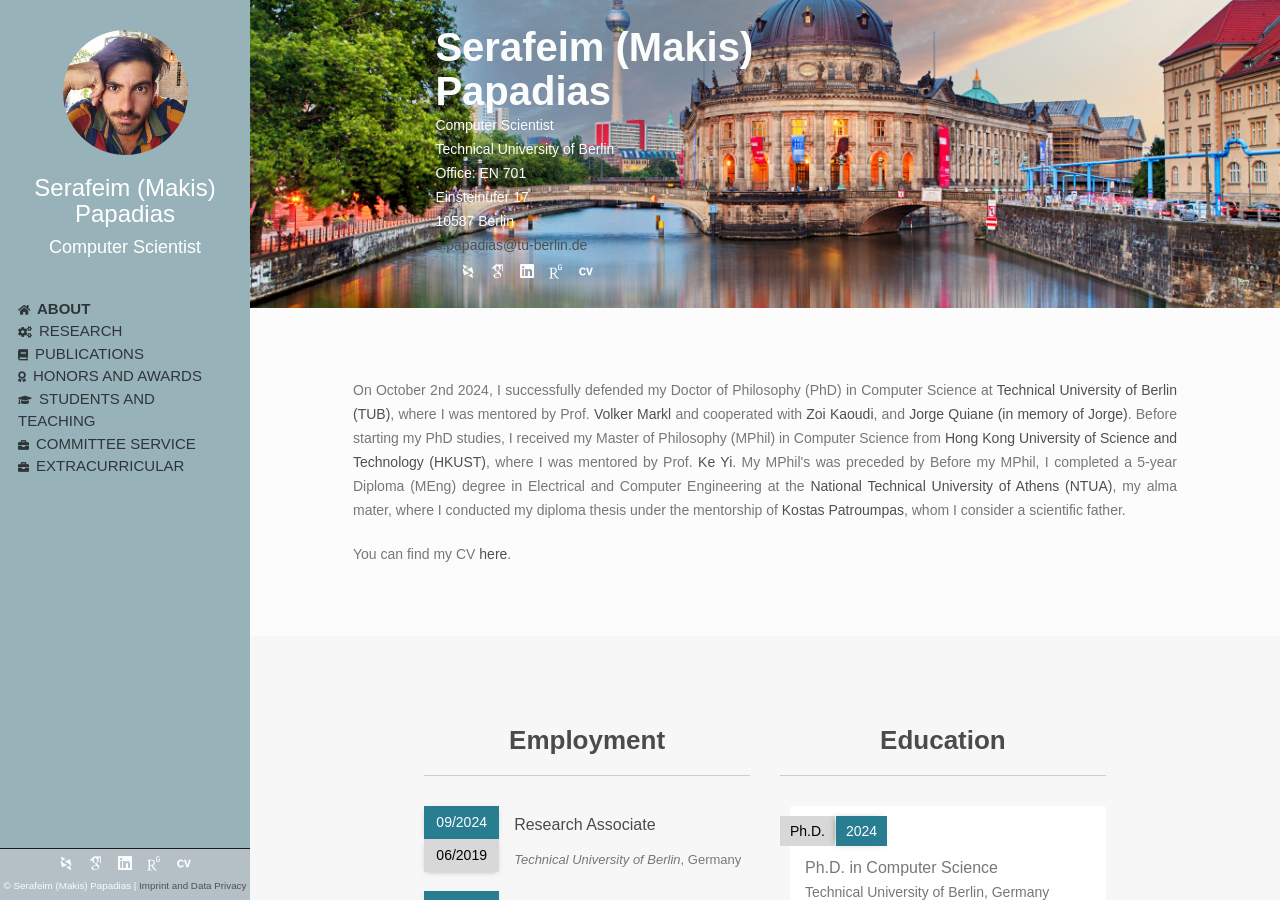
==== index.html @ 9087c863 "minor fix" ====
<!DOCTYPE html>
<html lang="en" style="" class=" js no-touch csstransitions">
<head><meta http-equiv="Content-Type" content="text/html; charset=UTF-8">
        <title>Serafeim (Makis) Papadias homepage</title>

        <meta name="viewport" content="width=device-width, initial-scale=1, maximum-scale=1">

        <meta name="description" content="Serafeim (Makis) Papadias homepage">
        <meta name="keywords" content="Serafeim (Makis) Papadias">

        <!--CSS styles-->
        <link rel="stylesheet" href="./papadias_homepage_files/bootstrap.css">
        <link rel="stylesheet" href="./papadias_homepage_files/font-awesome.min.css">
		<link rel="stylesheet" href="./papadias_homepage_files/all.css" rel="stylesheet"> <!--load all styles -->
        <link rel="stylesheet" href="./papadias_homepage_files/perfect-scrollbar-0.4.5.min.css">
        <link rel="stylesheet" href="./papadias_homepage_files/magnific-popup.css">
        <link rel="stylesheet" href="./papadias_homepage_files/style.css">
        <link rel="stylesheet" href="./papadias_homepage_files/alert.css">
        <link id="theme-style" rel="stylesheet" href="./papadias_homepage_files/default.css">
        <link rel="stylesheet" href="./papadias_homepage_files/colors.css">
        <link rel="stylesheet" href="./papadias_homepage_files/custom.css">
        <link rel="stylesheet" href="./papadias_homepage_files/academicons.min.css">


        <!--/CSS styles-->
        <!--Javascript files-->
		<script type="text/javascript" src="./papadias_homepage_files/jquery-1.11.3.min.js.download"></script>
        <script type="text/javascript" src="./papadias_homepage_files/TweenMax.min.js.download"></script>
        <script type="text/javascript" src="./papadias_homepage_files/jquery.touchSwipe.min.js.download"></script>
        <script type="text/javascript" src="./papadias_homepage_files/jquery.carouFredSel-6.2.1-packed.js.download"></script>

        <script type="text/javascript" src="./papadias_homepage_files/modernizr.custom.63321.js.download"></script>
        <script type="text/javascript" src="./papadias_homepage_files/jquery.dropdownit.js.download"></script>

        <script type="text/javascript" src="./papadias_homepage_files/ScrollToPlugin.min.js.download"></script>

        <script type="text/javascript" src="./papadias_homepage_files/bootstrap.min.js.download"></script>

        <script type="text/javascript" src="./papadias_homepage_files/jquery.mixitup.min.js.download"></script>

        <script type="text/javascript" src="./papadias_homepage_files/masonry.min.js.download"></script>

        <script type="text/javascript" src="./papadias_homepage_files/perfect-scrollbar-0.4.5.with-mousewheel.min.js.download"></script>
        <script type="text/javascript" src="./papadias_homepage_files/jquery.nicescroll.min.js.download"></script>


        <script type="text/javascript" src="./papadias_homepage_files/magnific-popup.js.download"></script>
        <script type="text/javascript" src="./papadias_homepage_files/custom.js.download"></script>

        <!--/Javascript files-->

		<!-- Analytics -->
		<!-- Global site tag (gtag.js) - Google Analytics -->
		<!-- <script async src="https://www.googletagmanager.com/gtag/js?id=UA-162866600-1"></script>
		<script>
		  window.dataLayer = window.dataLayer || [];
		  function gtag(){dataLayer.push(arguments);}
		  gtag('js', new Date());

		  gtag('config', 'UA-9722545-3');
		</script> -->

    <!-- Google tag (gtag.js) -->
    <script async src="https://www.googletagmanager.com/gtag/js?id=G-JLCM9KYTYY"></script>
    <script>
      window.dataLayer = window.dataLayer || [];
      function gtag(){dataLayer.push(arguments);}
      gtag('js', new Date());

      gtag('config', 'G-JLCM9KYTYY');
    </script>

    <!-- In memory of Jorge Popup -->
    <style>
        #memory-text {
            display: none;
            margin-top: 10px;
            font-style: italic;
            color: black;   
        }
    </style>

    </head>
    <body>

        <!-- In memory of Jorge script -->
        <script>
        function toggleMemoryText() {
            var memoryText = document.getElementById("memory-text");
            if (memoryText.style.display === "none") {
                memoryText.style.display = "block";
            } else {
                memoryText.style.display = "none";
            }
        }
        </script>

        <div id="wrapper">
            <a href="#sidebar" class="mobilemenu"><i class="fa fa-reorder"></i></a>

            <div id="sidebar">
                <div id="sidebar-wrapper" tabindex="0" style="overflow-y: hidden; outline: none;">
                    <div id="sidebar-inner">
                        <!-- Profile/logo section-->
                        <div id="profile" class="clearfix">
                            <div class="portrate hidden-xs"></div>
                            <div class="title">
                                <h2 style="font-size: 24px;">Serafeim (Makis) Papadias</h2>
                                <h3 style="color:#FFFFFF;">Computer Scientist</h3>

                                <!--<h5 style="color:#bbb;">Technical University of Berlin</h5>-->
                            </div>
                        </div>
                        <!-- /Profile/logo section-->


						<!-- Main navigation, second style -->
						<ul id="primary-menu" class="menu">
							<li class="menu-item menu-item-type-custom menu-item-object-custom current-menu-item current_page_item menu-item-home"><a href="https://spapadias.github.io/" aria-current="page" title=""><i class="fa fa-home"></i><span>ABOUT</span></a></li>
							<br>
							<li class="menu-item menu-item-type-post_type menu-item-object-page"><a href="https://spapadias.github.io/research.html" title=""><i class="fa fa-gears"></i><span>RESEARCH</span></a></li>
							<br>
							<li class="menu-item menu-item-type-post_type menu-item-object-page"><a href="https://spapadias.github.io/publications.html" title=""><i class="fa fa-book"></i><span>PUBLICATIONS</span></a></li>
							<br>
							<li class="menu-item menu-item-type-post_type menu-item-object-page"><a href="https://spapadias.github.io/awards.html" title=""><i class="fa fa-award"></i><span>HONORS AND AWARDS</span></a></li>
							<br>
							<!--
							<li class="menu-item menu-item-type-post_type menu-item-object-page"><a href="https://spapadias.github.io/talks.html" title=""><i class="fa fa-group"></i><span>TALKS</span></a></li>
							<br>-->
							<li class="menu-item menu-item-type-post_type menu-item-object-page"><a href="https://spapadias.github.io/teaching.html" title=""><i class="fa fa-mortar-board"></i><span>STUDENTS AND TEACHING</span></a></li>
							<br>
							<li class="menu-item menu-item-type-post_type menu-item-object-page"><a href="https://spapadias.github.io/service.html" title=""><i class="fa fa-briefcase"></i><span>COMMITTEE SERVICE</span></a></li>
              <br>
							<li class="menu-item menu-item-type-post_type menu-item-object-page"><a href="https://spapadias.github.io/extracurricular.html" title=""><i class="fa fa-briefcase"></i><span>EXTRACURRICULAR</span></a></li>
            </ul>
						<!-- /Main navigation-->


                        <!-- Sidebar footer -->
                        <div id="sidebar-footer">
                            <div class="info-icons">
                                <ul>
                                    <li><a href="https://dblp.org/pid/237/3343.html" target="_blank"><i class="ai ai-dblp" style="color:#FBFCFC"></i></a></li>
                                    <li><a href="https://scholar.google.com/citations?user=IThrdB8AAAAJ&hl=en" target="_blank"><i class="ai ai-google-scholar" style="color:#FBFCFC"></i></a></li>
                                    <li><a href="https://de.linkedin.com/in/serafeimpapadias" target="_blank"><i class="fab fa-linkedin" style="color:#FBFCFC"></i></a></li>
                                    <!-- <li><a href="https://orcid.org/0000-0001-8873-5455" target="_blank"><i class="ai ai-orcid" style="color:#FBFCFC"></i></a></li> -->
									<li><a href="https://www.researchgate.net/profile/Serafeim-Papadias-3" target="_blank"><i class="ai ai-researchgate" style="color:#FBFCFC"></i></a></li>
                                    <li><a href="https://spapadias.github.io/papadias_homepage_files/cv_makis_dec23.pdf" target="_blank"><i class="ai ai-cv" style="color:#FBFCFC"></i></a></li>
                                </ul>
                            </div>

                            <div id="copyright" style="color:#FBFCFC">© Serafeim (Makis) Papadias | <a href="https://spapadias.github.io/imprint.html">Imprint and Data Privacy</div>

                        </div>
                        <!-- /Sidebar footer -->
                    </div>

                </div>
            <div id="ascrail2000" class="nicescroll-rails nicescroll-rails-vr" style="width: 6px; z-index: auto; cursor: default; position: absolute; top: 0px; left: 244px; height: 561px; touch-action: none; opacity: 0; display: block;"><div class="nicescroll-cursors" style="position: relative; top: 21px; float: right; width: 6px; height: 496px; background-color: rgb(170, 170, 170); border: none; background-clip: padding-box; border-radius: 0px; touch-action: none;"></div></div></div>

            <div id="main" style="display: block;">

                <div id="biography" class="page home" data-pos="home">
                    <div class="pageheader">

                        <div class="headercontent">
                            <div class="section-container">

                                <div class="row">
                                    <div class="clearfix visible-sm visible-xs"></div>
									<div class="col-sm-8 col-md-8 text-left">
										<h3 class="title-with-name" style="color:#FBFCFC">Serafeim (Makis) Papadias</h3>
                                        <p style="color:#FBFCFC; margin-bottom: 0px; text-align: left;">Computer Scientist</p>
                                        <p style="color:#FBFCFC; font-size:14px; margin-bottom: 0px; text-align: left;">Technical University of Berlin </p>
										<p style="color:#FBFCFC; font-size:14px; margin-bottom: 0px; text-align: left;">Office: EN 701 </p>
										<p style="color:#FBFCFC; font-size:14px; margin-bottom: 0px; text-align: left;">Einsteinufer 17 </p>
										<p style="color:#FBFCFC; font-size:14px; margin-bottom: 0px; text-align: left;">10587 Berlin </p>
										<p style="margin-bottom: 0px; text-align: left;"> <a href="mailto:s.papadias@tu-berlin.de">s.papadias@tu-berlin.de</a> </p>
										<div class="info-icons-contact">
                                            <ul>
                                                <li><a href="https://dblp.org/pid/237/3343.html" target="_blank"><i class="ai ai-dblp" style="color:#FBFCFC;"></i></a></li>
                                                <li><a href="https://scholar.google.com/citations?user=IThrdB8AAAAJ&hl=en" target="_blank"><i class="ai ai-google-scholar" style="color:#FBFCFC"></i></a></li>
                                                <li><a href="https://de.linkedin.com/in/serafeimpapadias" target="_blank"><i class="fab fa-linkedin" style="color:#FBFCFC"></i></a></li>
                                                <!-- <li><a href="https://orcid.org/0000-0001-8873-5455" target="_blank"><i class="ai ai-orcid" style="color:#FBFCFC"></i></a></li> -->
												<li><a href="https://www.researchgate.net/profile/Serafeim-Papadias-3" target="_blank"><i class="ai ai-researchgate" style="color:#FBFCFC"></i></a></li>
                                                <li><a href="https://spapadias.github.io/papadias_homepage_files/cv_makis_dec23.pdf" target="_blank"><i class="ai ai-cv" style="color:#FBFCFC"></i></a></li>
                                            </ul>
                                        </div>
                                    </div>


                                </div>
                            </div>
                        </div>
                    </div>

                    <div class="pagecontents">

                        <div class="section color-1">
                            <div class="section-container">

                                <div class="row">
                                    <!-- <div class="col-sm-10 col-sm-offset-1 col-md-10 col-md-offset-1"> -->
                                    <div class="col-sm-12 col-md-12">

                    <p style="text-align:justify">
                    On October 2nd 2024, I successfully defended my Doctor of Philosophy (PhD) in Computer Science at <a href="https://www.tu.berlin/en/" target="_blank">Technical University of Berlin (TUB)</a>, where I was mentored by Prof. <a href="https://www.tu.berlin/en/dima/about-us/prof-dr-volker-markl" target="_blank">Volker Markl</a> and cooperated with <a href="https://itu.dk/~zoka/" target="_blank">Zoi Kaoudi</a>, and <a href="https://itu.dk/~joqu/" target="_blank">Jorge Quiane</a> <a href="#" onclick="toggleMemoryText()">(in memory of Jorge)</a>. Before starting my PhD studies, I received my Master of Philosophy (MPhil) in Computer Science from <a href="https://www.ust.hk/" target="_blank">Hong Kong University of Science and Technology (HKUST)</a>, 
                    <!-- in 2018,  -->
                    where I was mentored by Prof. <a href="https://www.cse.ust.hk/~yike/" target="_blank">Ke Yi</a>. 
                    <!-- , who has <a href="https://m.imdb.com/title/tt0268978/?ref_=nv_sr_srsg_3" target="_blank">a beautiful mind</a>. -->
                    My MPhil's was preceded by 
                    <!-- In September 2015,  -->
                    Before my MPhil, I completed a 5-year Diploma (MEng) degree in Electrical and Computer Engineering at the <a href="https://www.ntua.gr/en/" target="_blank">National Technical University of Athens (NTUA)</a>, my alma mater, where I conducted my diploma thesis under the mentorship of <a href="https://scholar.google.com/citations?user=2Ea7JlwAAAAJ&hl=el&oi=ao" target="_blank">Kostas Patroumpas</a>, whom I consider a scientific father.
                    <!-- My alma mater is the <a href="https://ww.ntua.gr/en/" target="_blank">National Technical University of Athens (NTUA)</a>, where I received my 5-year Diploma (MEng) degree in Electrical and Computer Engineering. 
                    I conducted my diploma thesis under the under the mentorship of <a href="https://scholar.google.com/citations?user=2Ea7JlwAAAAJ&hl=el&oi=ao" target="_blank">Kostas Patroumpas</a>, who I consider as a scientific father.  -->
                    </p>
                    <div id="memory-text">
                        Jorge passed away very unexpectedly in May 2023, leaving us all stunned and thunderstruck. Jorge was not only my mentor and pillar but also, deep down, a friend. Jorge supported and believed in me; I will always be grateful to him and will never forget him. Jorge is not with us anymore, but his legacy is forever. As he used to tell me..."somos chingones".</br></br>
                    </div> 
                
                    <p>
                    You can find my CV <a href="https://spapadias.github.io/papadias_homepage_files/spapadias_cv_oct24.pdf" target="_blank">here</a>.
                    </p>

										<!-- <div class="row">
											<div class="col-md-10 col-md-offset-1">
												<div class="alert news notify" id="new_paper">
													<h2>News</h2>

													<p class="text-center">
                                                    Our "Space-Efficient Random Walks on Streaming Graphs" paper got accepted at VLDB 2023.
													<br>A preprint of the paper can be found <a href="publications/arxiv22-wharf.pdf" target="_blank">here</a>.
													</p>

												</div>
											</div>
										</div> -->



                                    </div>
                                </div>
                            </div>
                        </div>
                    </div>

                       <div class="section color-2">
                            <div class="section-container">
                                <div class="row">
                                    <div class="col-md-5 col-md-offset-1">
                                        <div class="title text-center">
                                            <h3>Employment</h3>
                                        </div>
                                        <ul class="ul-dates">

                                            <!-- <li>
                                                <div class="dates">
                                                    <span>Present</span>
                                                    <div class="black-text"><span>10/2019</span></div>
                                                </div>
                                                <div class="content">
                                                    <h4>Postdoctoral Researcher</h4>
                                                    <p><em>Technical University of Berlin</em>, Germany</p>
                                                </div>
                                            </li> -->
                                            <li>
                                                <div class="dates">
                                                    <span>09/2024</span>
                                                    <div class="black-text"><span>06/2019</span></div>
                                                </div>
                                                <div class="content">
                                                    <h4>Research Associate</h4>
                                                    <p><em>Technical University of Berlin</em>, Germany</p>
                                                </div>
                                            </li>
                                            <li>
                                                <div class="dates">
                                                    <span>09/2018</span>
                                                    <div class="black-text"><span>02/2016</span></div>
                                                </div>
                                                <div class="content">
                                                    <h4>Research Assistant</h4>
                                                    <p><em>Hong Kong University of Science and Technology</em>, HK SAR</p>
                                                    <!-- <p><em>HKUST</em>, HK SAR</p> -->
                                                </div>
                                            </li>
                                            <!-- <li>
                                                <div class="dates">
                                                    <span>08/2019</span>
                                                    <div class="black-text"><span>09/2013</span></div>
                                                </div>
                                                <div class="content">
                                                    <h4>PhD Researcher</h4>
                                                    <p><em>EPFL</em>, Switzerland</p>
                                                </div>
                                            </li> -->
				                                    <li>
                                                <div class="dates">
                                                    <span>12/2015</span>
                                                    <div class="black-text"><span>09/2015</span></div>
                                                </div>
                                                <div class="content">
                                                    <h4>Research Intern</h4>
                                                    <p><em>Hong Kong University of Science and Technology</em>, HK SAR</p>
                                                    <!-- <p><em>HKUST</em>, HK SAR</p> -->
                                                </div>
                                            </li>
                                        </ul>
                                    </div>

                                    <div class="col-md-5">
                                        <div class="title text-center">
                                            <h3>Education</h3>
                                        </div>
                                        <ul class="ul-card">
                                            <li>
                                                <div class="dy">
                                                    <span class="degree">Ph.D.</span>
                                                    <span class="year">2024</span>
                                                </div>
                                                <div class="description">
                                                    <p class="waht">Ph.D. in Computer Science</p>
                                                    <p class="where">Technical University of Berlin, Germany</p>
                                                </div>
                                            </li>
                                            <li>
                                                <div class="dy">
                                                    <span class="degree">M.Phil.</span>
                                                    <span class="year">2018</span>
                                                </div>
                                                <div class="description">
                                                    <p class="waht">M.Phil. in Computer Science</p>
                                                    <p class="where">Hong Kong University of Science and Technology, HK SAR</p>
                                                </div>
                                            </li>
                                            <li>
                                                <div class="dy">
                                                    <span class="degree">Diploma M. Eng.</span><span class="year">2015</span>
                                                </div>
                                                <div class="description">
                                                    <p class="waht">Diploma M. Eng. in Electrical and Computer Engineering</p>
                                                    <p class="where">National Technical University of Athens, Greece</p>
                                                </div>
                                            </li>

                                        </ul>

                                    </div>
                                </div>
                            </div>
                        </div>


                            </div>
                       </div>



                    </div>
                </div>

            </div>


</body></html>
---- papadias_homepage_files/style.css ----
/* General styles
 **************************************************/
@font-face {
	font-family: 'Lato';
	font-style: normal;
	font-weight: 300;
	src: local('Lato Light'), local('Lato-Light'), url(https://themes.googleusercontent.com/static/fonts/lato/v6/KT3KS9Aol4WfR6Vas8kNcg.woff) format('woff');
}

@font-face {
	font-family: 'Lato';
	font-style: normal;
	font-weight: 400;
	src: local('Lato Regular'), local('Lato-Regular'), url(https://themes.googleusercontent.com/static/fonts/lato/v6/9k-RPmcnxYEPm8CNFsH2gg.woff) format('woff');
}

@font-face {
	font-family: 'Lato';
	font-style: normal;
	font-weight: 900;
	src: local('Lato Black'), local('Lato-Black'), url(https://themes.googleusercontent.com/static/fonts/lato/v6/BVtM30trf7q_jfqYeHfjtA.woff) format('woff');
}

@font-face {
	font-family: 'Lato';
	font-style: italic;
	font-weight: 400;
	src: local('Lato Italic'), local('Lato-Italic'), url(https://themes.googleusercontent.com/static/fonts/lato/v6/oUan5VrEkpzIazlUe5ieaA.woff) format('woff');
}

body {
	font-size: 16px;
	font-family: 'Lato', sans-serif;
	font-weight: 400;
	background: #4D4D4D;
}

a,a:hover,a:focus {
	text-decoration: none;
	outline: 0;
}

h1,h2,h3,h4,h5,h6,.h1,.h2,.h3,.h4,.h5,.h6 {
	font-family: "Lato", Helvetica, Arial, sans-serif;
	font-weight: 300;
}
/* mobile menu
 **************************************************/
.mobilemenu {
	position: fixed;
	top: 5px;
	left: 5px;
	right: 0;
	z-index: 1002;
	font-size: 30px;
	padding: 2px 10px;
	background: #797D7F;
	display: block;
	width: 50px;
	height: 50px;
	color: #fff;
	display: none;
	text-align: center;
}

.mobilemenu:hover,.mobilemenu:focus {
	color: #fff;
}


/* layout
 **************************************************/
#sidebar{
	position: fixed;
	width:250px;
	background: #287D91;
	top: 0;
	left: 0;
	bottom: 0;
	/*background-image: url(../img/sidebg-1.jpg);*/
	background-repeat: no-repeat;
	background-size: cover;
	background-position: center center;
}

#sidebar:before{
	content:'';
	position:absolute;
	top:0;
	left:0;
	bottom:0;
	right:0;
	background-color: #B4C0C5;
	opacity: 0.8;
}

#sidebar-wrapper{
	position: relative;
	height: 100%;
	width: 100%;
	overflow-y: auto;
	-webkit-overflow-scrolling: touch;
}

#sidebar-inner{
  position: relative;
  min-height: 100%;
}

#main-nav {
	position: relative;
	text-align: left;
	width: 100%;
	padding-bottom: 0;

}

#main {
	position: absolute;
	left: 250px;
	right: 0;
	top: 0;
	bottom: 0;
	background: #fefefe;
	overflow: hidden;
	-webkit-overflow-scrolling: touch;
}

.page {
	overflow: auto;
	position: absolute;
	top: 0;
	left: 0px;
	bottom: 0;
	width: 100%;
	background-color: #f7f7f7;
	-webkit-overflow-scrolling: touch;
}

.home {
	left: 0px;
	z-index: 0;
	width: 100%;
}

#overlay {
	position: absolute;
	top: 0;
	left: 0px;
	bottom: 0;
	right: 0px;
	background-color: #000;
	-ms-filter: "progid:DXImageTransform.Microsoft.Alpha(Opacity=25)";
	filter: alpha(opacity=25);
	opacity: 0.25;
	display: none;
	z-index: 300;
	cursor: crosshair;
	cursor: url(../img/pointer.png), auto;
}

#runner {
	position: absolute;
	width: 30px;
	height: 20px;
	color: #fff;
	font-size: 20px;
	z-index: 2000;
}

.currentpage {
	-webkit-box-shadow: -2px 0 4px -2px rgba(0,0,0,.25);
	box-shadow: -2px 0 4px -2px rgba(0,0,0,.25);
}


/* sidebar
 **************************************************/
#nav-container {
	position: relative;
	padding-bottom: 75px;
	bottom: 0;
	height: 100%;
}

#profile {
	text-align: center;
	padding: 30px 10px;
	position: relative;
}

#profile .portrate {
	/* background-image: url("../img/personal/eleni-portrait-crop.jpg"); */
	background-image: url("../img/personal/spapadias.jpg");
	width: 125px;
	margin: 0 auto;
	height: 125px;
	border-radius: 50%;

	-webkit-background-size: cover;
	-moz-background-size: cover;
	background-size: cover;
}

#profile .title h2 {
	font-size: 28px;
	font-weight: 300;
	color: #fff;
	margin: 20px 0 10px 0;
}

#profile .title h3 {
	font-size: 18px;
	font-weight: 300;
	color: #aaa;
	margin: 0px 0 10px 0;
}

ul#navigation {
	padding: 0;
	margin: 0;
}

ul#navigation > li {
	display: block;
	float: none;
	clear: both;
	background: #303030;
	border-top: 1px solid #373737;
	border-bottom: 1px solid #287D91;
	cursor: pointer;
	background-color: rgba(48, 48, 48, 0.6) !important;
	border-top: 1px solid rgba(55, 55, 55, 0.4) !important;
 	border-bottom: 1px solid rgba(43, 43, 43, 0.4) !important;
}

ul#navigation > li > a {
	color: #ccc;
	font-size: 14px;
}

ul#navigation li:hover,ul#navigation li:focus {
	background-color: rgba(54, 54, 54, 0.1) !important;
}

ul#navigation li:hover a,ul#navigation li:focus a {
	color: #f7f7f7;
}

ul#navigation .currentmenu {
	font-weight: bold;
}

ul#navigation li.currentmenu a {
	color: #fff;
}

/*ul#navigation li.external:hover .fa, ul#navigation li.currentmenu .fa{
	color: #03cc85;
}*/

ul#navigation li.currentmenu {
	background: #363636;
	border-top: 1px solid #3d3d3d;
	border-bottom: 1px solid #252525;
}


ul#navigation li .text {
	padding-left: 5%;
	margin-left: 50px;
	line-height: 45px;

	-webkit-box-shadow: -3px 0 5px -4px #000;
	box-shadow: -3px 0 5px -4px #000;
}

ul#navigation li .fa {
	float: left;
	line-height: 45px;
	width: 50px;
	text-align: center;
	font-size: 27px;
}

#sidebar-footer{
	position: absolute;
	bottom: 0;
	left: 0;
	width: 100%;
	background: #B4C0C5;
	border-top: 1px solid #1A1A1A;
	text-align: center;
  	overflow: hidden;
}

.info-icons ul {
	padding: 0 20px;
	margin: 0;
	list-style: none;
	text-align: center;
}

.info-icons li {
	/* float: left; */
	/* width: 33%; */
	padding: 5px;
	text-align: center;
	display: inline-block;
}

.info-icons a {
	color: #ccc;
}

.info-icons a:hover,.info-icons a:focus {
	color: #fff;
}

.info-icons i {
	font-size: 16px;
}

#copyright{
	text-align:center;
	font-size:0.7em;
	color: #8E8E8E;
	margin-bottom: 5px;
}
/* page specifics
 **************************************************/
.page-container {
	position: relative;
}

.pageheader {
	background: #f3f3f3;
	position: relative;
	padding: 60px 0 45px 0;
}

.headercontent .title {
	font-size: 50px;
	margin-bottom: 25px;
	border-bottom: 1px solid #ccc;
	padding: 0 0 20px 0;
}

.headercontent .title-with-name {
	font-size: 50px;
	margin-top: 0px;
	margin-bottom: 0px;
	padding: 0 0 0 0;
}

@media screen and (max-width: 1510px) {
.headercontent .title-with-name {
	font-size: 40px;
	}
}

@media screen and (max-width: 1270px) {
.headercontent .title-with-name {
	font-size: 30px;
	}
}

@media screen and (max-width: 1010px) {
.headercontent .title-with-name {
	font-size: 25px;
	}
}

.headercontent .header-logo {
	margin-top: 10px;
	align-content: center;
}


.headercontent .title.noborder{
	border:none;
}
.headercontent .subtitle {
	border-bottom: 1px solid #ccc;
	margin: 0 0 10px 0;
	padding: 5px 0;
}

.headercontent .subtitle h3 {
	margin: 0;
	padding: 0;
}

.page .section{
	padding: 70px 0;
	position: relative;
}

.section-container {
	padding: 0 10%;
}

.color-1 {
	background: #fcfcfc;
}

.color-2 {
	background: #f7f7f7;
}

.color-3 {
	background: #2c2c2d;
	color: #fff;
}

.color-4 {
	background: #000;
}

.section .title {
	border-bottom: 1px solid #ccc;
	margin: 0 0 30px 0;
	padding: 20px 0;
}

.section .title h3 {
	padding: 0;
	margin: 0;
	font-size: 26px;
}


.biothumb{position: relative;}
.biothumb .overlay{
	position: absolute;
	width: 100%;
	color:#fff;
	bottom: 0;
	background-color: black;
	background-color: rgba(0,0,0,0.5);
	padding:25px;
}

.biothumb .overlay h1{
	font-size: 45px;
}

.fixedbg{
	padding: 70px 0;
    position: relative;
    margin: 0;
	background-position: center;
    background-repeat: no-repeat;
    background-size: cover !important;
}

.fixedbg.parallax{
    background-attachment: fixed !important;
}

.fixedbg .heading{
	font-size: 28px;
    color: #ffffff;
    line-height: 1.2;
    text-align: center;
    font-weight: 700;
    font-style: normal;
}

/*************************************************
 *  uls
 **************************************************/
.ul-bolded li {
	font-weight: bold;
}

.ul-boxed li {
	padding: 7px;
	background-color: #FdFdFd;
	margin-bottom: 10px;
	-webkit-box-shadow: 0px 3px 3px -3px #ccc;
	box-shadow: 0px 3px 3px -3px #ccc;
	border-radius: 2px;
	border-left: 5px solid;
}

/* ul-card
 **************************************************/
ul.ul-card {
	padding: 0;
	margin: 0;
	list-style: none;
}

ul.ul-card li {
	position: relative;
	padding: 50px 15px 20px 15px;
	background-color: #fff;
	margin-bottom: 15px;
	-webkit-box-shadow: 0px 3px 3px -3px #ccc;
	box-shadow: 0px 3px 3px -3px #ccc;
	border-radius: 3px;
	margin-left: 10px;
	color: #333;
}

ul.ul-card li .dy {
	position: absolute;
	top: 10px;
	left: -10px;
	border-radius: 0px;
	padding: 0;
	color: white;
}

ul.ul-card li .dy span {
	padding: 7px 10px;
	line-height: 30px;
	margin: 0;
}

/*ul.ul-card li .dy .degree {
	background-color: #03bb7a;
}*/

ul.ul-card li .dy .year {
	/*background-color: #03cc85;*/
	-webkit-box-shadow: -3px 0px 7px -3px rgba(68, 68, 68, 0.5);
	box-shadow: -3px 0px 7px -3px rgba(68, 68, 68, 0.5);
	margin-left: -3px !important;
}

ul.ul-card li .description p {
	font-size: 16px;
	margin: 0;
}

ul.ul-card li .description p.where {
	font-weight: 300;
	font-size: 14px;
}

/* ul-dates
 **************************************************/
ul.ul-dates,ul.ul-dates-gray {
	margin: 0;
	padding: 0;
	list-style: none;
}

ul.ul-dates li,ul.ul-dates-gray li {
	margin-bottom: 15px; /*margin-left:  20px;
	*/
}

ul.ul-dates div.dates,ul.ul-dates-gray div.dates {
	float: left;
	width: 75px;
}

ul.ul-dates div.dates span,ul.ul-dates-gray div.dates span {
	/*background-color: #03cc85;*/
	padding: 6px;
	display: block;
	text-align: center;
	color: #fff;
	position: relative;
}

ul.ul-dates-gray div.dates span {
	background-color: #BBBBBB !important;
}

/*ul.ul-dates div.dates span:last-child {
	background-color: #03bb7a;
}*/

ul.ul-dates-gray div.dates span:last-child {
	background-color: #979797 !important;
}

ul.ul-dates-gray div.dates span:first-child,
ul.ul-dates div.dates span:first-child {
	-webkit-box-shadow: 0px 2px 6px -3px rgba(68, 68, 68, 0.5);
	box-shadow: 0px 2px 6px -3px rgba(68, 68, 68, 0.5);
	z-index: 3;
	position: relative;
}

ul.ul-dates div.content,ul.ul-dates-gray div.content {
	margin-left: 90px;
	min-height: 70px;
	padding-top: 10px;
}

ul.ul-dates div.content h4,ul.ul-dates-gray div.content h4 {
	font-weight: 400;
	font-size: 16px;
	margin-top: 0;
}

ul.ul-dates div.content p,ul.ul-dates-gray div.content p {
	font-size: 13px;
}



/* ul-timeline
 **************************************************/
ul.timeline {
	border-left: 8px solid #FFF;
	list-style: none;
	padding: 1px 0;
	margin-left: 100px;
}

ul.timeline li .date {
	float: left;
	padding: 10px 15px 10px 10px;
	margin-top: 10px;
	margin-left: -115px;
	font-size: 15px;
	width: 110px;
	text-align: center;
	/*background: #03cc85;*/
	color: #fff;
}

/*ul.timeline li.open .data {
	background: #03bb7a;
}*/

ul.timeline li .circle {
	float: left;
	margin: 20px 0;
	margin-left: -14px;
	width: 20px;
	height: 20px;
	border: 4px solid #FFFFFF;
	border-radius: 10px;
	background-color: #d5d5d5;
}

ul.timeline li.open .circle {
	/*background-color: #03bb7a;*/
	-webkit-box-shadow: 0px 2px 6px -3px rgba(68, 68, 68, 0.5);
	box-shadow: 0px 2px 6px -3px rgba(68, 68, 68, 0.5);
}

ul.timeline li .data {
	background: #fdfdfd;
	margin: 10px 0px 10px 20px;
	border-left: 10px solid;
	padding: 18px 20px;
	font-size: 16px;

	-webkit-box-shadow: 0px 3px 3px -3px #ccc;
	box-shadow: 0px 3px 3px -3px #ccc;
	border-radius: 3px;
}

ul.timeline li.open .data {
	/*border-color: #03bb7a;*/
	background: #fff;
}

ul.timeline li .data .subject {
	cursor: pointer;
	color: #777;
	font-size: 18px;
}

ul.timeline li .data .text {
	display: none;
	margin-top: 15px;
	font-size: 14px;
}

/* ul-withdetails
 **************************************************/
.ul-withdetails {
	list-style: none;
	padding: 0;
}

.ul-withdetails li {
	background-color: #FdFdFd;
	margin-bottom: 15px;

	-webkit-box-shadow: 0px 3px 3px -3px #ccc;
	box-shadow: 0px 3px 3px -3px #ccc;
	border-radius: 3px;
}

.ul-withdetails li .image {
	position: relative;
	overflow: hidden;
}

.ul-withdetails li .imageoverlay {
	position: absolute;
	top: 0;
	left: -100%;
	width: 100%;
	height: 100%;
	/*background: #03cc85;*/
	cursor: pointer;
	-ms-filter: "progid:DXImageTransform.Microsoft.Alpha(Opacity=70)";
	filter: alpha(opacity=70);
	opacity: 0.7;

	-webkit-transition: all 0.3s ease-out;
	   -moz-transition: all 0.3s ease-out;
	    -ms-transition: all 0.3s ease-out;
	     -o-transition: all 0.3s ease-out;
	        transition: all 0.3s ease-out;
}

.ul-withdetails li .imageoverlay i {
	color: #fff;
	position: absolute;
	top: 40%;
	left: 45%;
	font-size: 30px;
}

.ul-withdetails li .meta {
	overflow: hidden;
	padding:  10px;
	cursor: pointer;
}

.ul-withdetails li .details {
	display: none;
	padding: 20px;
	background: #fff;

	-webkit-box-shadow: inset 0px 3px 5px -3px #ccc;
	box-shadow: inset 0px 3px 5px -3px #ccc;
}

/* Thumbnails
 ***************/
.thumbnail img
{
	min-height:50px;
	height:50px;
}


/*************************************************
 * lab partnerts
 **************************************************/
#labp-heads-wrap {
	/*background-color: #03bb7a;*/
	position: relative;
	height: 180px;
}

#labp-heads-wrap:after {
	top: 100%;
	border: solid transparent;
	content: " ";
	height: 0;
	width: 0;
	position: absolute;
	pointer-events: none;
	border-color: rgba(247, 103, 103, 0);
	/*border-top-color: #03bb7a;*/
	border-width: 15px;
	left: 50%;
	margin-left: -15px;
}

#lab-carousel {
	width: 100%;
	height: 200px;
	position: absolute;
	top: 0;
	left: 0;
}

#lab-carousel div {
	float: left;
	width: 100px;
	height: 100px;
}

#lab-carousel img {
	border: none;
	position: relative;

	-webkit-box-shadow: 0 0 10px #000;
	box-shadow: 0 0 10px #000;
}

.caroufredsel_wrapper {
	margin-top: -10px !important;
	padding-top: 20px !important;
	padding-bottom: 20px !important;
}

#labp-heads-wrap #next,#labp-heads-wrap #prev {
	position: absolute;
	top: 0;
	height: 100%;
	line-height: 180px;
	padding: 0 10px;
	color: #f7f7f7;
	font-size: 30px;
	z-index: 4;
}

#labp-heads-wrap #next {
	right: 0;
}

#labp-heads-wrap #prev {
	left: 0;
}

#labp-heads-wrap #prev.disabled,#labp-heads-wrap #next.disabled {
	color: #ccc;
	cursor: default;
}

#lab-details {
	background-color: #fff;
	padding: 20px;
	padding-top: 40px;
	text-align: center;
	min-height: 150px;

	-webkit-box-shadow: 0px 3px 3px -3px #ccc;
	box-shadow: 0px 3px 3px -3px #ccc;
	border-radius: 2px;
}

#lab-details div {
	display: none;
}

#lab-details h3 {
	margin-top: 0;
}

/* filter dropdowns
 **************************************************/
#filters,.filters,#pub-grid {
	padding: 20px 0 30px 0 !important;
}

#filters h3,.filters h3,div#sort {
	margin-top: 30px;
}

#sort span {
	line-height: 30px;
}

.stuck {
	position: fixed !important;
	z-index: 1001;
	top: 0;
	right: 0;

	-webkit-box-shadow: 0px 2px 4px 0px #cecece;
	box-shadow: 0px 2px 4px 0px #cecece;
}

.cd-dropdown,.cd-select {
	position: relative;
	margin: 20px auto;
	display: block;
}

.cd-dropdown > span {
	width: 100%;
	height: 40px;
	line-height: 40px;
	color: #999;
	font-weight: 700;
	font-size: 16px;
	background: #fff;
	display: block;
	padding: 0 10px 0 30px;
	position: relative;
	cursor: pointer;
}

.cd-dropdown > span:after {
	content: '';
	position: absolute;
	right: 0px;
	top: 0px;
	width: 50px;
	text-align: center;
	font-size: 12px;
	padding: 8px;
	height: 70%;
	line-height: 24px;
}

.cd-dropdown.cd-active > span:after {
	content: '';
}

.cd-dropdown ul {
	list-style-type: none;
	margin: 0;
	padding: 0;
	display: block;
	position: relative;
}

.cd-dropdown > span,.cd-dropdown ul li:nth-last-child(-n+3) span {
	-webkit-box-shadow: 0 1px 1px rgba(0,0,0,0.1);
	box-shadow: 0 1px 1px rgba(0,0,0,0.1);
}

.cd-dropdown ul {
	position: absolute;
	top: 0px;
	width: 100%;
}

.cd-dropdown ul li {
	position: absolute;
	width: 100%;
}

/*.cd-active.cd-dropdown > span {
	color: #03cc85;
}*/

.cd-active.cd-dropdown > span,.cd-active.cd-dropdown ul li span {
	-webkit-box-shadow: 0 1px 1px rgba(0,0,0,0.1);
	box-shadow: 0 1px 1px rgba(0,0,0,0.1);
}

.cd-active.cd-dropdown ul li span {
	-webkit-transition: all 0.2s linear 0s;
	-moz-transition: all 0.2s linear 0s;
	-o-transition: all 0.2s linear 0s;
	-ms-transition: all 0.2s linear 0s;
	transition: all 0.2s linear 0s;
}

.cd-active.cd-dropdown ul li span:hover {
	/*background: #03cc85;*/
	color: #fff;
}

.cd-dropdown ul li span {
	width: 100%;
	background: #fafafa;
	line-height: 40px;
	padding: 0 10px 0 30px;
	display: block;
	color: #bcbcbc;
	cursor: pointer;
	font-weight: 700;
}

/* home
 **************************************************/
 .home .pageheader{
	background-image: url(../img/berlin_background.jpg);
	/* background-image: url(../img/spapadias_wide_mirror_33zon.jpg); */
	/* background-image: url(../img/spapadias_beach_guitar.jpg); */
	/* background-image: url(../img/spapadias_beach_guitar_22zon.jpg); */
	background-repeat: no-repeat;
	background-size: cover;
	background-position: center center;
	/* background-position: right top; */
	padding: 20px 10%;
}
.home .pageheader .title{
	border: none;
}
.home .fixedbg.parallax{
	background: #fff url('../img/home-parallaxbg.jpg');
}

/* research
 **************************************************/
 .research .pageheader{
	/* background-image: url(../img/research_painting.jpg); */
	background-image: url(../img/berlin_background.jpg);
	background-repeat: no-repeat;
	background-size: cover;
	background-position: center center;
	/* background-position: right top; */
	padding: 20px 10%;
}
.research .pageheader .title{
	border: none;
}
.research .fixedbg.parallax{
	background: #fff url('../img/home-parallaxbg.jpg');
}

/* publications
 **************************************************/
 .publications .pageheader{
	background-image: url(../img/berlin_background.jpg);
	background-repeat: no-repeat;
	background-size: cover;
	background-position: center center;
	/* background-position: right top; */
	padding: 20px 10%;
}

.publications .pageheader .title{
	  color: #fff;
	  border: none;
}

.pub-grid .mix {
	-ms-filter: "progid:DXImageTransform.Microsoft.Alpha(Opacity=0)";
	filter: alpha(opacity=0);
	opacity: 0;
	display: none;
}

.pitems .item {
	margin-bottom: 20px;
	width: 100%;
}

.pitems .pubmain {
	background: #fefefe;
	padding: 25px 25px 35px 25px;
	min-height: 130px;
	position: relative;

	-webkit-box-shadow: 0px 3px 3px -3px #ccc;
	box-shadow: 0px 3px 3px -3px #ccc;
	cursor: pointer;
}

.pitems .pubtitle {
	margin: 0;
	padding: 0 0 15px 0;
	font-size: 20px;
	font-weight: 300;
}

.pitems .pubmain div {
	font-size: small;
}

.pitems .pubmain .label {
	margin-right: 10px;
}

.pitems .pubmain .pubassets {
	position: absolute;
	bottom: 0;
	right: 0;
	background: #fafafa;
	text-align: center;
	border-top: 2px solid;
}

.pitems .pubmain .pubassets a {
	color: #9b9b9b;
	padding: 5px 15px;
	float: right;
	font-size: 18px;
}

.pitems .pubmain .pubassets a:hover,.pitems .pubmain .pubassets a:focus,.pitems .pubmain .pubassets a.pubcollapse {
	/*background: #03cc85;*/
	color: #fff;
}

.pitems .pubdetails {
	background: #fff;
	padding: 25px;
	display: none;
}

/* Talks
 *************************************/

#talks .pageheader{
	background-image: url(../img/talks.jpg);
	background-repeat: no-repeat;
	background-size: cover;
	background-position: center center;
	padding: 1px 0 0px 0;
}

#talks .pageheader .title{
	  color: #fff;
	  border: none;
}

.talk {
	min-height: 100px !important;
}

/* Teaching
 *************************************/

#classes .pageheader{
	background-image: url(../img/berlin_background.jpg);
	background-repeat: no-repeat;
	background-size: cover;
	background-position: center center;
	padding: 1px 0 0px 0;
}

#classes .pageheader .title{
	  color: #fff;
	  border: none;
}



/* Gallery
 **************************************************/
#gallery .pageheader{
	background-image: url(../img/gallery-head.jpg);
	background-repeat: no-repeat;
	background-size: cover;
	background-position: center center;
	padding: 190px 0 70px 0;
}

#gallery .pageheader h2{
	color: #f7f7f7;
	text-align:left;
}

#gallery-large {
	_background: #303030;
	padding-top: 20px;
}

ul.grid {
	max-width: 69em;
	list-style: none;
	margin: 30px auto;
	padding: 0;
}

ul.grid li {
	display: block;
	float: left;
	padding: 15px;
	width: 33%;
}

@media screen and (max-width: 900px) {
	ul.grid li {
		width: 50%;
	}

}

@media screen and (max-width: 400px) {
	ul.grid li {
		width: 100%;
	}

}

ul.grid li >div {
	-webkit-box-shadow: 0 0 8px -1px #000;
	box-shadow: 0 0 8px -1px #000;
	overflow: hidden;
	position: relative;
}

ul.grid li .over {
	position: absolute;
	bottom: -100%;
	width: 102%;
	right: -1%;
	left: -1%;
	color: #fff;
}

ul.grid li .comein {
	position: relative;
	z-index: 1;
	padding: 15px;
	height: 100%;
}

ul.grid li .comein i {
	display: block;
	width: 60px;
	height: 60px;
	position: absolute;
	top: 50%;
	margin-top: -30px;
	left: 50%;
	margin-left: -30px;
	font-size: 22px;
	color: #FFF;

	-webkit-box-shadow: 0 0 60px #fff;
	box-shadow: 0 0 60px #fff;
	border: 1px solid #fff;
	text-align: center;
	padding-top: 17px;
	border-radius: 50%;
}

ul.grid li .comein-bg {
	-khtml-opacity: .70;
	-moz-opacity: .70;
	-ms-filter: ”alpha(opacity=70)”;
	filter: progid:DXImageTransform.Microsoft.Alpha(opacity=0.7);
	filter: alpha(opacity=70);
	opacity: .70;
	position: absolute;
	top: 0;
	bottom: 0;
	right: 0;
	left: 0;
	background: #000;
	z-index: -1;
}

ul.grid li a,ul.grid li img {
	outline: none;
	border: none;
	display: block;
	max-width: 100%;
}

/* at start */
.my-mfp-slide-bottom .mfp-content {
	-ms-filter: "progid:DXImageTransform.Microsoft.Alpha(Opacity=0)";
	filter: alpha(opacity=0);
	opacity: 0;

	-webkit-transition: all 0.7s ease-out;
	-moz-transition: all 0.7s ease-out;
	-o-transition: all 0.7s ease-out;
	-ms-transition: all 0.7s ease-out;
	transition: all 0.7s ease-out;

	-webkit-transform: translateY(-20px) perspective( 600px ) rotateX( 10deg );
	-moz-transform: translateY(-20px) perspective( 600px ) rotateX( 10deg );
	-o-transform: translateY(-20px) perspective( 600px ) rotateX( 10deg );
	-ms-transform: translateY(-20px) perspective( 600px ) rotateX( 10deg );
	transform: translateY(-20px) perspective( 600px ) rotateX( 10deg );
}

/* animate in */
.my-mfp-slide-bottom.mfp-ready .mfp-content {
	-ms-filter: "progid:DXImageTransform.Microsoft.Alpha(Opacity=100)";
	filter: alpha(opacity=100);
	opacity: 1;

	-webkit-transform: translateY(0) perspective( 600px ) rotateX( 0 );
	-moz-transform: translateY(0) perspective( 600px ) rotateX( 0 );
	-o-transform: translateY(0) perspective( 600px ) rotateX( 0 );
	-ms-transform: translateY(0) perspective( 600px ) rotateX( 0 );
	transform: translateY(0) perspective( 600px ) rotateX( 0 );
}

/* animate out */
.my-mfp-slide-bottom.mfp-removing .mfp-content {
	-ms-filter: "progid:DXImageTransform.Microsoft.Alpha(Opacity=0)";
	filter: alpha(opacity=0);
	opacity: 0;

	-webkit-transform: translateY(-10px) perspective( 600px ) rotateX( 10deg );
	-moz-transform: translateY(-10px) perspective( 600px ) rotateX( 10deg );
	-o-transform: translateY(-10px) perspective( 600px ) rotateX( 10deg );
	-ms-transform: translateY(-10px) perspective( 600px ) rotateX( 10deg );
	transform: translateY(-10px) perspective( 600px ) rotateX( 10deg );
}

/* Dark overlay, start state */
.my-mfp-slide-bottom.mfp-bg {
	-ms-filter: "progid:DXImageTransform.Microsoft.Alpha(Opacity=0)";
	filter: alpha(opacity=0);
	opacity: 0;

	-webkit-transition: opacity 0.3s ease-out;
	-moz-transition: opacity 0.3s ease-out;
	-o-transition: opacity 0.3s ease-out;
	-ms-transition: opacity 0.3s ease-out;
	transition: opacity 0.3s ease-out;
}

/* animate in */
.my-mfp-slide-bottom.mfp-ready.mfp-bg {
	-ms-filter: "progid:DXImageTransform.Microsoft.Alpha(Opacity=80)";
	filter: alpha(opacity=80);
	opacity: 0.8;
}

/* animate out */
.my-mfp-slide-bottom.mfp-removing.mfp-bg {
	-ms-filter: "progid:DXImageTransform.Microsoft.Alpha(Opacity=0)";
	filter: alpha(opacity=0);
	opacity: 0;
}

/* research
 **************************************************/
#research .pageheader{
	background-image: url(../img/berlin_background.jpg);
	background-repeat: no-repeat;
	background-size: cover;
	background-position: center center;
	padding: 1px 0 0px 0;
}

#research .pageheader .title{
	  color: #fff;
	  border: none;
}

/* projects
 **************************************************/
#projects .pageheader{
	background-image: url(../img/berlin_background.jpg);
	background-repeat: no-repeat;
	background-size: cover;
	background-position: center center;
	padding: 1px 0 0px 0;
}

#projects .pageheader .title{
	  color: #fff;
	  border: none;
}

/* contact
 **************************************************/
#contact .pageheader{
	background-image: url(../img/berlin_background.jpg);
	background-repeat: no-repeat;
	background-size: cover;
	background-position: center center;
	padding: 1px 0 0px 0;
}

#contact .pageheader .title{
	  color: #fff;
	  border: none;
}

.contact-office {
	background: #fff url('../img/contact-office.jpg') no-repeat;
}

.contact-lab {
	background: #fff url('../img/contact-lab.jpg') no-repeat;
	color: #fff;
}

/*.contact-office .icon-huge, .contact-lab .icon-huge{
	color: #03cc85;
}*/


.icon-huge {
	font-size: 170px;
	text-align: center;
	-ms-filter: "progid:DXImageTransform.Microsoft.Alpha(Opacity=30)";
	filter: alpha(opacity=30);
	opacity: 0.3;
	display: block;
	padding-top: 30px;
}

@media (max-width: 500px) {
	ul.timeline {
		margin: 0;
		border-left: none;
	}

	ul.timeline .circle {
		display: none;
	}

	ul.timeline .data {
		margin: 0 !important;
		margin-bottom: 10px !important;
		padding-top: 65px !important;
	}

	ul.timeline .date {
		margin-left: 0 !important;
	}

	#sidebar{
		width: 100%;
	}

	#sidebar-wrapper{
		overflow: auto;
	}

}

@media (max-width: 991px) {
	.mobilemenu {
	display: block;
	}

	.info-icons,#main-nav {
		left: 0px;
		z-index: 0;
	}


	#main {
		left: 0;
	}

}


/* fix for mobile view of pages */
@media screen and (max-width: 770px) {

	 #blog-content{
	 	width:100% !important;
	 }
	 .page{
	 	width:100% !important;
	 	left:0 !important;
	}

	.headercontent .title{
		font-size: 30px;
	}

}

/* CSS for the masonry */

/* .masonry {
	  columns: 4;
	  column-gap: 16px;

	  @media (max-width: 1200px) {
	    columns: 3;
	  }

		@media (max-width: 992px) {
	    columns: 2;
	  }

		//@media (max-width: 768px) {columns: 1;}

		.grid {
	    display: inline-block;
	    margin-bottom: 16px;
	    position: relative;
	    &:before {
	      border-radius: 5px;
	      content:'';
	      position:absolute;
	      top:0;
	      right:0;
	      bottom:0;
	      left:0;
	      background-color:rgba(0,0,0,.2);
	    }
	    img {
	      width: 100%;
	      border-radius: 5px;
	    }
	    &__title {
	      font-size: 28px;
	      font-weight:bold;
	      margin: 0px 0px 10px 0px;
	    }
	    &__author {
	      font-size: 14px;
	      font-weight:300;
	    }
	    &__link {
	      position: absolute;
	      left: 0;
	      right: 0;
	      top: 0;
	      bottom: 0;
	    }
	    &__body {
	      position: absolute;
	      left: 0;
	      right: 0;
	      top: 0;
	      bottom: 0;
	      padding: 30px 30px;
	      color: #fff;
	      display: flex;
	      flex-direction: column
	    }
	    &__tag {
	      background-color:rgba(255,255,255,.8);
	      color: #333;
	      border-radius:5px;
	      padding: 5px 15px;
	      margin-bottom: 5px;
	    }
	  }
}

.mt-auto {
  margin-top:auto;
} */

/* Masonry 2 */

/* Reset CSS */
* {
	margin: 0;
	padding: 0;
	box-sizing: border-box;
}
html,
body {
	background: linear-gradient(45deg, #190f2c, #200b30);
	padding: 15px;
}
img {
	max-width: 100%;
	height: auto;
	vertical-align: middle;
	display: inline-block;
}

/* Main CSS */
.grid-wrapper > div {
	display: flex;
	justify-content: center;
	align-items: center;
}
.grid-wrapper > div > img {
	width: 100%;
	height: 100%;
	object-fit: cover;
	border-radius: 5px;
}

.grid-wrapper {
	display: grid;
	grid-gap: 10px;
	grid-template-columns: repeat(auto-fit, minmax(250px, 1fr));
	grid-auto-rows: 200px;
	grid-auto-flow: dense;
}
.grid-wrapper .wide {
	grid-column: span 2;
}
.grid-wrapper .tall {
	grid-row: span 2;
}
.grid-wrapper .big {
	grid-column: span 2;
	grid-row: span 2;
}
---- papadias_homepage_files/alert.css ----
.news h3 {
    margin: 0px 0px 0px 0px;
    margin-bottom: 0px;
    margin-top: 0px;
    color: rgb(155, 15, 15);
    text-align: center;
}

.news a {
    color: rgb(155, 15, 15);
    font-style: italic;
}
---- papadias_homepage_files/default.css ----
ul#navigation li.external:hover .fa, ul#navigation li.currentmenu .fa{
	color: #03cc85;
}
.ul-boxed li {
	border-left-color:#03cc85;
}
ul.ul-card li .dy .year {
	background-color: #03cc85;
}
ul.ul-dates div.dates span {
	background-color: #03cc85;
}
ul.timeline li .date {
	background: #03cc85;
}
ul.timeline li .data {
	border-left-color: #03cc85;
}
.ul-withdetails li .imageoverlay {
	background: #03cc85;
}
.cd-active.cd-dropdown > span {
	color: #03cc85;
}
.cd-active.cd-dropdown ul li span:hover {
	background: #03cc85;
}
.pitems .pubmain .pubassets {
	border-top-color:#03cc85; 
}
.pitems .pubmain .pubassets a:hover,.pitems .pubmain .pubassets a:focus,.pitems .pubmain .pubassets a.pubcollapse {
	background: #03cc85;
}
.contact-office .icon-huge, .contact-lab .icon-huge {
	color: #03cc85;
}

/* socpndary color 
**************************************************/
ul.ul-card li .dy .degree {
	background-color: #03bb7a;
}
ul.ul-dates div.dates span:last-child {
	background-color: #03bb7a;
}
ul.timeline li.open .circle {
	background-color: #03bb7a;
}
ul.timeline li.open .data {
	border-color: #03bb7a;
}
#labp-heads-wrap {
	background-color: #03bb7a;
}
#labp-heads-wrap:after{
	border-top-color: #03bb7a;
}
---- papadias_homepage_files/colors.css ----
/* A51C30 */

/* 911509 */

/* a {
	color: #e42441;
}

a:hover {
	color: #5a5a5a;
} */

ul#navigation li.external:hover .fa, ul#navigation li.currentmenu .fa{
	color: #fff;
}
.ul-boxed li {
	border-left-color:#287D91;
}
ul.ul-card li .dy .year {
	background-color: #287D91;
}
ul.ul-dates div.dates span {
	background-color: #287D91;
}
ul.timeline li .date {
	background: #287D91;
}
ul.timeline li .data {
	border-left-color: #287D91;
}
.ul-withdetails li .imageoverlay {
	background: #287D91;
}
.cd-active.cd-dropdown > span {
	color: #287D91;
}
.cd-active.cd-dropdown ul li span:hover {
	background: #287D91;
}
.pitems .pubmain .pubassets {
	border-top-color:#287D91; 
}
.pitems .pubmain .pubassets a:hover,.pitems .pubmain .pubassets a:focus,.pitems .pubmain .pubassets a.pubcollapse {
	background: #287D91;
}
.contact-office .icon-huge, .contact-lab .icon-huge {
	color: #287D91;
}

/* span.black-text {
	color: #000;
} */

div.black-text span, .degree {
	color: #000 !important;
}

.subject {
	color: #222 !important;
}

/* secondary color 
**************************************************/
ul.ul-card li .dy .degree {
	background-color: #d8d8d8;
}
ul.ul-dates div.dates span:last-child {
	background-color: #d8d8d8;
}
ul.timeline li.open .circle {
	background-color: #d8d8d8;
}
ul.timeline li.open .data {
	border-color: #d8d8d8;
}
#labp-heads-wrap {
	background-color: #d8d8d8;
}
#labp-heads-wrap:after{
	border-top-color: #d8d8d8;
}
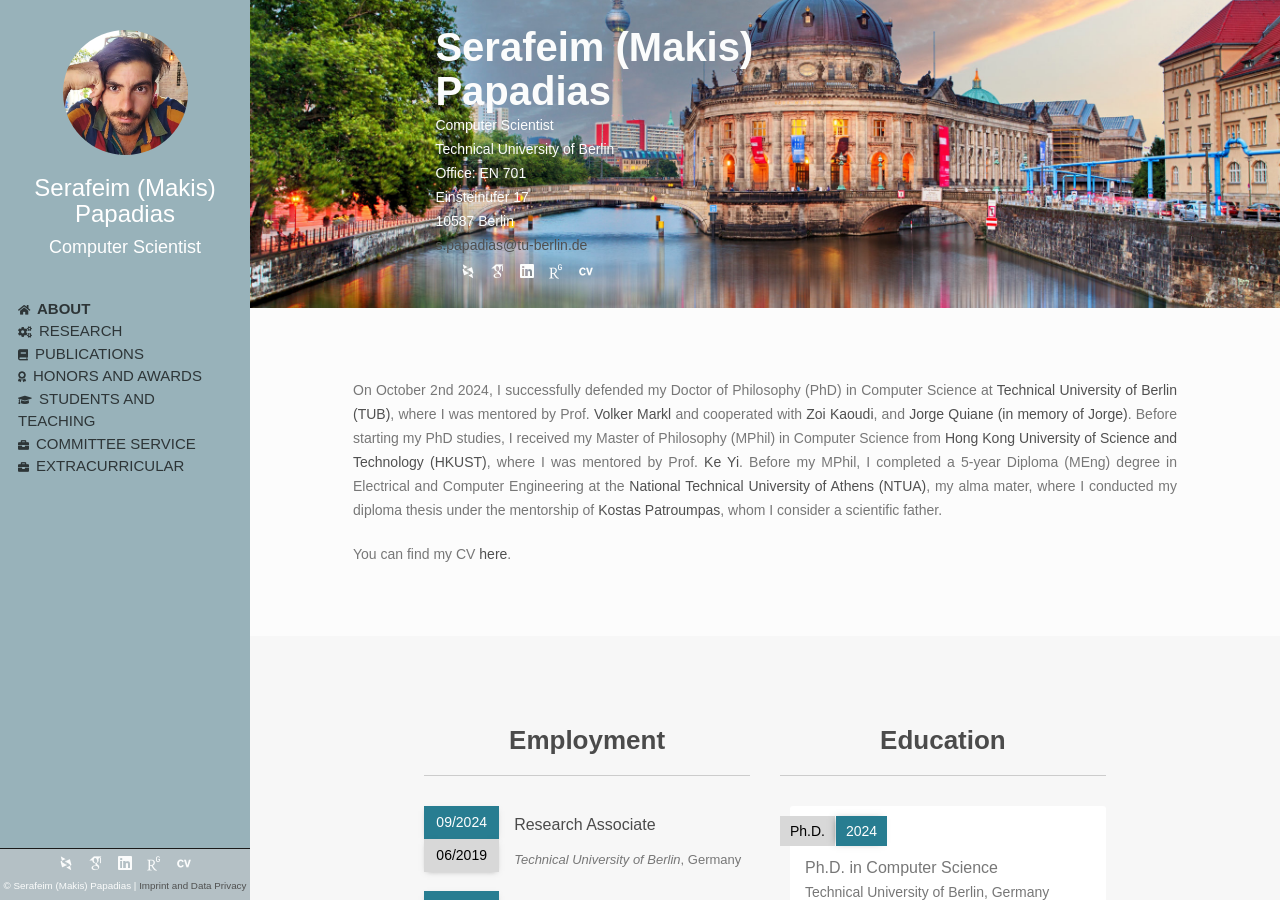
==== commit 06661aae: "index.html minor fix" ====
--- a/index.html
+++ b/index.html
@@ -207,8 +207,7 @@
                     On October 2nd 2024, I successfully defended my Doctor of Philosophy (PhD) in Computer Science at <a href="https://www.tu.berlin/en/" target="_blank">Technical University of Berlin (TUB)</a>, where I was mentored by Prof. <a href="https://www.tu.berlin/en/dima/about-us/prof-dr-volker-markl" target="_blank">Volker Markl</a> and cooperated with <a href="https://itu.dk/~zoka/" target="_blank">Zoi Kaoudi</a>, and <a href="https://itu.dk/~joqu/" target="_blank">Jorge Quiane</a> <a href="#" onclick="toggleMemoryText()">(in memory of Jorge)</a>. Before starting my PhD studies, I received my Master of Philosophy (MPhil) in Computer Science from <a href="https://www.ust.hk/" target="_blank">Hong Kong University of Science and Technology (HKUST)</a>, 
                     <!-- in 2018,  -->
                     where I was mentored by Prof. <a href="https://www.cse.ust.hk/~yike/" target="_blank">Ke Yi</a>. 
-                    <!-- , who has <a href="https://m.imdb.com/title/tt0268978/?ref_=nv_sr_srsg_3" target="_blank">a beautiful mind</a>. -->
-                    My MPhil's was preceded by 
+                    <!-- , who has <a href="https://m.imdb.com/title/tt0268978/?ref_=nv_sr_srsg_3" target="_blank">a beautiful mind</a>. --> 
                     <!-- In September 2015,  -->
                     Before my MPhil, I completed a 5-year Diploma (MEng) degree in Electrical and Computer Engineering at the <a href="https://www.ntua.gr/en/" target="_blank">National Technical University of Athens (NTUA)</a>, my alma mater, where I conducted my diploma thesis under the mentorship of <a href="https://scholar.google.com/citations?user=2Ea7JlwAAAAJ&hl=el&oi=ao" target="_blank">Kostas Patroumpas</a>, whom I consider a scientific father.
                     <!-- My alma mater is the <a href="https://ww.ntua.gr/en/" target="_blank">National Technical University of Athens (NTUA)</a>, where I received my 5-year Diploma (MEng) degree in Electrical and Computer Engineering. 
